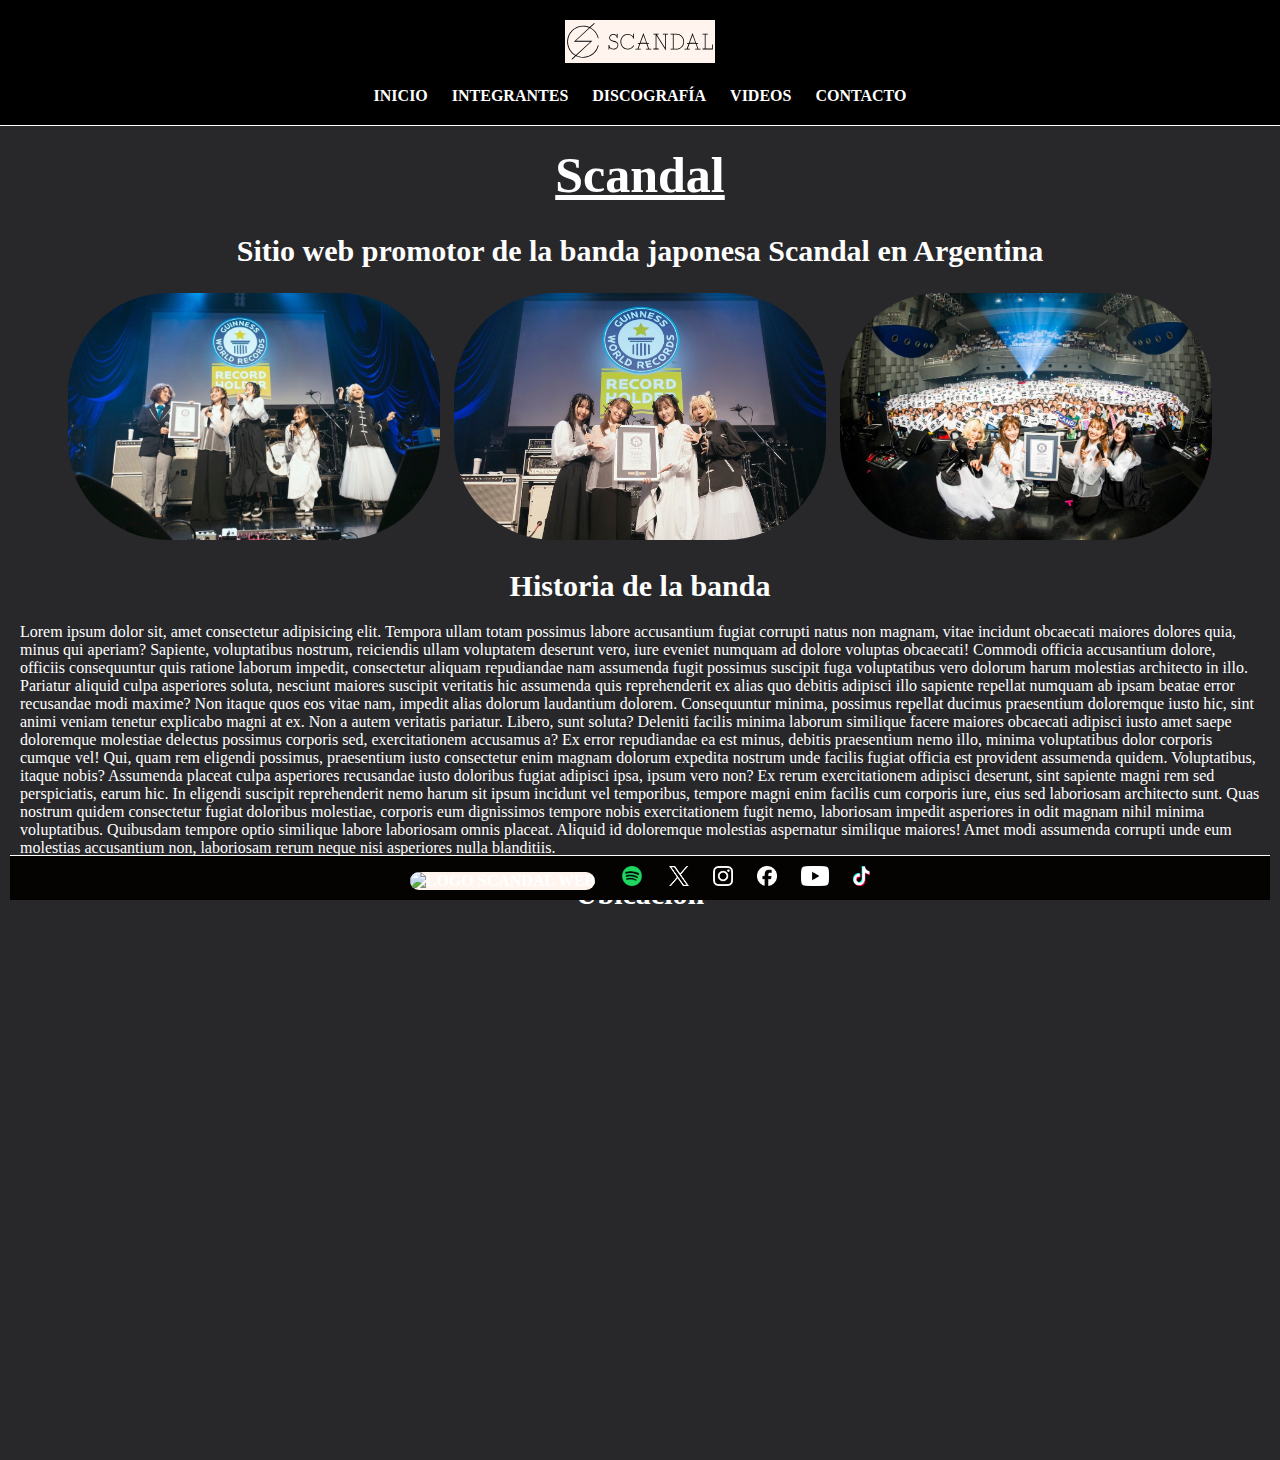
==== index.html @ d6aa84f2 "Preentrega 1" ====
<!DOCTYPE html>
<html lang="es">

<head>
    <meta charset="UTF-8">
    <meta name="viewport" content="width=device-width, initial-scale=1.0">
    <title>Scandal</title>
    <!-- CSS -->
    <link rel="stylesheet" href="css/style.css">
</head>

<body>
    <header>
        <a href="index.html"><img class="logo" src="img/logo_bl.svg" alt="Logo de Scandal"></a>

        <nav>
            <ul>
                <li><a href="index.html"> Inicio </a></li>
                <li><a href="html/integrantes.html"> Integrantes </a></li>
                <li><a href="html/discografia.html"> Discografía </a></li>
                <li><a href="html/videos.html"> Videos </a></li>
                <li><a href="html/contacto.html"> Contacto </a></li>
            </ul>
        </nav>
    </header>

    <main>
        <div>
            <h1>Scandal</h1>
            <h2>Sitio web promotor de la banda japonesa Scandal en Argentina</h2>
        </div>

        <div class="cajaFotos">
            <img class="fotoVivo" src="img/foto-1.jpg" alt="Foto Vivo 1">
            <img class="fotoVivo" src="img/foto-2.jpg" alt="Foto Vivo 2">
            <img class="fotoVivo" src="img/foto-3.jpg" alt="Foto Vivo 3">
        </div>

        <div>
            <h2>Historia de la banda</h2>

            <p>Lorem ipsum dolor sit, amet consectetur adipisicing elit. Tempora ullam totam possimus labore accusantium
                fugiat corrupti natus non magnam, vitae incidunt obcaecati maiores dolores quia, minus qui aperiam?
                Sapiente, voluptatibus nostrum, reiciendis ullam voluptatem deserunt vero, iure eveniet numquam ad
                dolore voluptas obcaecati! Commodi officia accusantium dolore, officiis consequuntur quis ratione
                laborum impedit, consectetur aliquam repudiandae nam assumenda fugit possimus suscipit fuga voluptatibus
                vero dolorum harum molestias architecto in illo. Pariatur aliquid culpa asperiores soluta, nesciunt
                maiores suscipit veritatis hic assumenda quis reprehenderit ex alias quo debitis adipisci illo sapiente
                repellat numquam ab ipsam beatae error recusandae modi maxime? Non itaque quos eos vitae nam, impedit
                alias dolorum laudantium dolorem. Consequuntur minima, possimus repellat ducimus praesentium doloremque
                iusto hic, sint animi veniam tenetur explicabo magni at ex. Non a autem veritatis pariatur. Libero, sunt
                soluta? Deleniti facilis minima laborum similique facere maiores obcaecati adipisci iusto amet saepe
                doloremque molestiae delectus possimus corporis sed, exercitationem accusamus a? Ex error repudiandae ea
                est minus, debitis praesentium nemo illo, minima voluptatibus dolor corporis cumque vel! Qui, quam rem
                eligendi possimus, praesentium iusto consectetur enim magnam dolorum expedita nostrum unde facilis
                fugiat officia est provident assumenda quidem. Voluptatibus, itaque nobis? Assumenda placeat culpa
                asperiores recusandae iusto doloribus fugiat adipisci ipsa, ipsum vero non? Ex rerum exercitationem
                adipisci deserunt, sint sapiente magni rem sed perspiciatis, earum hic. In eligendi suscipit
                reprehenderit nemo harum sit ipsum incidunt vel temporibus, tempore magni enim facilis cum corporis
                iure, eius sed laboriosam architecto sunt. Quas nostrum quidem consectetur fugiat doloribus molestiae,
                corporis eum dignissimos tempore nobis exercitationem fugit nemo, laboriosam impedit asperiores in odit
                magnam nihil minima voluptatibus. Quibusdam tempore optio similique labore laboriosam omnis placeat.
                Aliquid id doloremque molestias aspernatur similique maiores! Amet modi assumenda corrupti unde eum
                molestias accusantium non, laboriosam rerum neque nisi asperiores nulla blanditiis.
            </p>

        </div>

        <section>
            <h2>Ubicación</h2>

            <iframe
                src="https://www.google.com/maps/embed?pb=!1m18!1m12!1m3!1d3241.771601476987!2d139.7062994757867!3d35.657998472594684!2m3!1f0!2f0!3f0!3m2!1i1024!2i768!4f13.1!3m3!1m2!1s0x60188b5c2d400001%3A0xf17ae681f8b5d663!2sVictor%20Entertainment!5e0!3m2!1ses!2sar!4v1698014515446!5m2!1ses!2sar"
                width="600" height="450" style="border:0;" allowfullscreen="" loading="lazy"
                referrerpolicy="no-referrer-when-downgrade"></iframe>
        </section>

    </main>



    <footer>
        <ul>
            <li><a href="https://www.scandal-4.com/" target="_blank"><img class="logoWeb" src="img/favicon.ico"
                        alt="Logo Scandal Web"></a></li>
            <li><a href="https://open.spotify.com/intl-es/artist/7hTZwqQILVH4bAbN67CeEz" target="_blank"><img
                        src="img/spotify.png" alt="Logo Spotify"></a></li>
            <li><a href="https://x.com/scandal_band?" target="_blank"><img src="img/x.png" alt="Logo X"></a></li>
            <li><a href="https://www.instagram.com/scandal_band_official/" target="_blank"><img src="img/instagram.png"
                        alt="Logo Instagram"></a></li>
            <li><a href="https://www.facebook.com/scandalofficial/" target="_blank"><img src="img/facebook.png"
                        alt="Logo Facebook"></a></li>
            <li><a href="https://www.youtube.com/@scandal" target="_blank"><img src="img/youtube.png"
                        alt="Logo YouTube"></a></li>
            <li><a href="https://www.tiktok.com/@scandal_band_official" target="_blank"><img src="img/tiktok.png"
                        alt="Logo TikTok"></a></li>
        </ul>

    </footer>

</body>

</html>
---- css/style.css ----
* {
    margin: 0;
    padding: 0;
}

/* Body */

body {
    background-color: #28282B;
}

a {
    text-decoration: none;
    text-transform: uppercase;
    font-weight: bold;
    color: white;
}

/* Header */

header {
    border-bottom: 1px solid white;
    text-align: center;
    padding: 10px 20px;
    position: sticky;
    top: 0;
    background-color: black;
}

.logo {
    width: 150px;
    background-color: #fff5ee;
    margin: 10px;
}

nav ul li {
    list-style: none;
    display: inline-block;
    margin: 10px;
}

/* Main */

main {
    margin: 10px;
    padding: 10px;
}

h1 {
    text-align: center;
    text-decoration: underline;
    color: white;
    margin-bottom: 30px;
    font-size: 50px;
}

h2 {
    text-align: center;
    color: white;
    margin: 20px 0;
    font-size: 30px;
}

p {
    color: white;
}

section {
    text-align: center;
}

section div {
    display: inline-block;
    margin: 0 20px;
}

.titulo {
    background-color: darkslategray;
    border-radius: 30px;
    font-size: 30px;
    padding: 5px;
}

/* Footer */

footer {
    margin: 10px;
    padding: 10px;
    border-top: 1px solid white;
    text-align: center;
    position: sticky;
    bottom: 0;
    background-color: #050301;
}

footer ul li {
    list-style: none;
    display: inline-block;
    margin: 0 10px;
}

footer ul li a img {
    height: 20px;   
}

.logoWeb {
    background-color: #fff5ee;  
    border-radius: 10px; 
}

/* Index */

.fotoVivo {
    width: 30%;
    margin: 5px;
    border-radius: 100px;
}

.cajaFotos {
    text-align: center;
}

/* Integrantes */

.fotoIntegrantes {
    border-radius: 300px;
    width: 300px;
    margin: 10px;
}

.descripcion {
    background-color: #3B3C36;
    border-radius: 30px;
    padding: 10px;
}

/* Videos */

iframe {
    border-radius: 30px;
}

/* Formulario */

form {
    margin: 10px;
}

label {
    display: block;
    font-weight: bold;
    margin-bottom: 5px;
    color: white;
}

input[type=text],
select {
    display: block;
    width: 300px;
    padding: 10px;
    border: 3px solid gray;
    border-radius: 10px;
    font-size: 16px;
    margin-bottom: 10px;
}

textarea {
    display: block;
    width: 30%;
    padding: 10px;
    border: 3px solid gray;
    border-radius: 10px;
    font-size: 16px;
    margin-bottom: 10px;
}

input[type=submit],
input[type=reset] {
    background-color: #333;
    color: white;
    border: none;
    font-weight: bold;
    padding: 10px 20px;
    border-radius: 10px;
    font-size: 20px;
    cursor: pointer;
    margin: 3px;
}
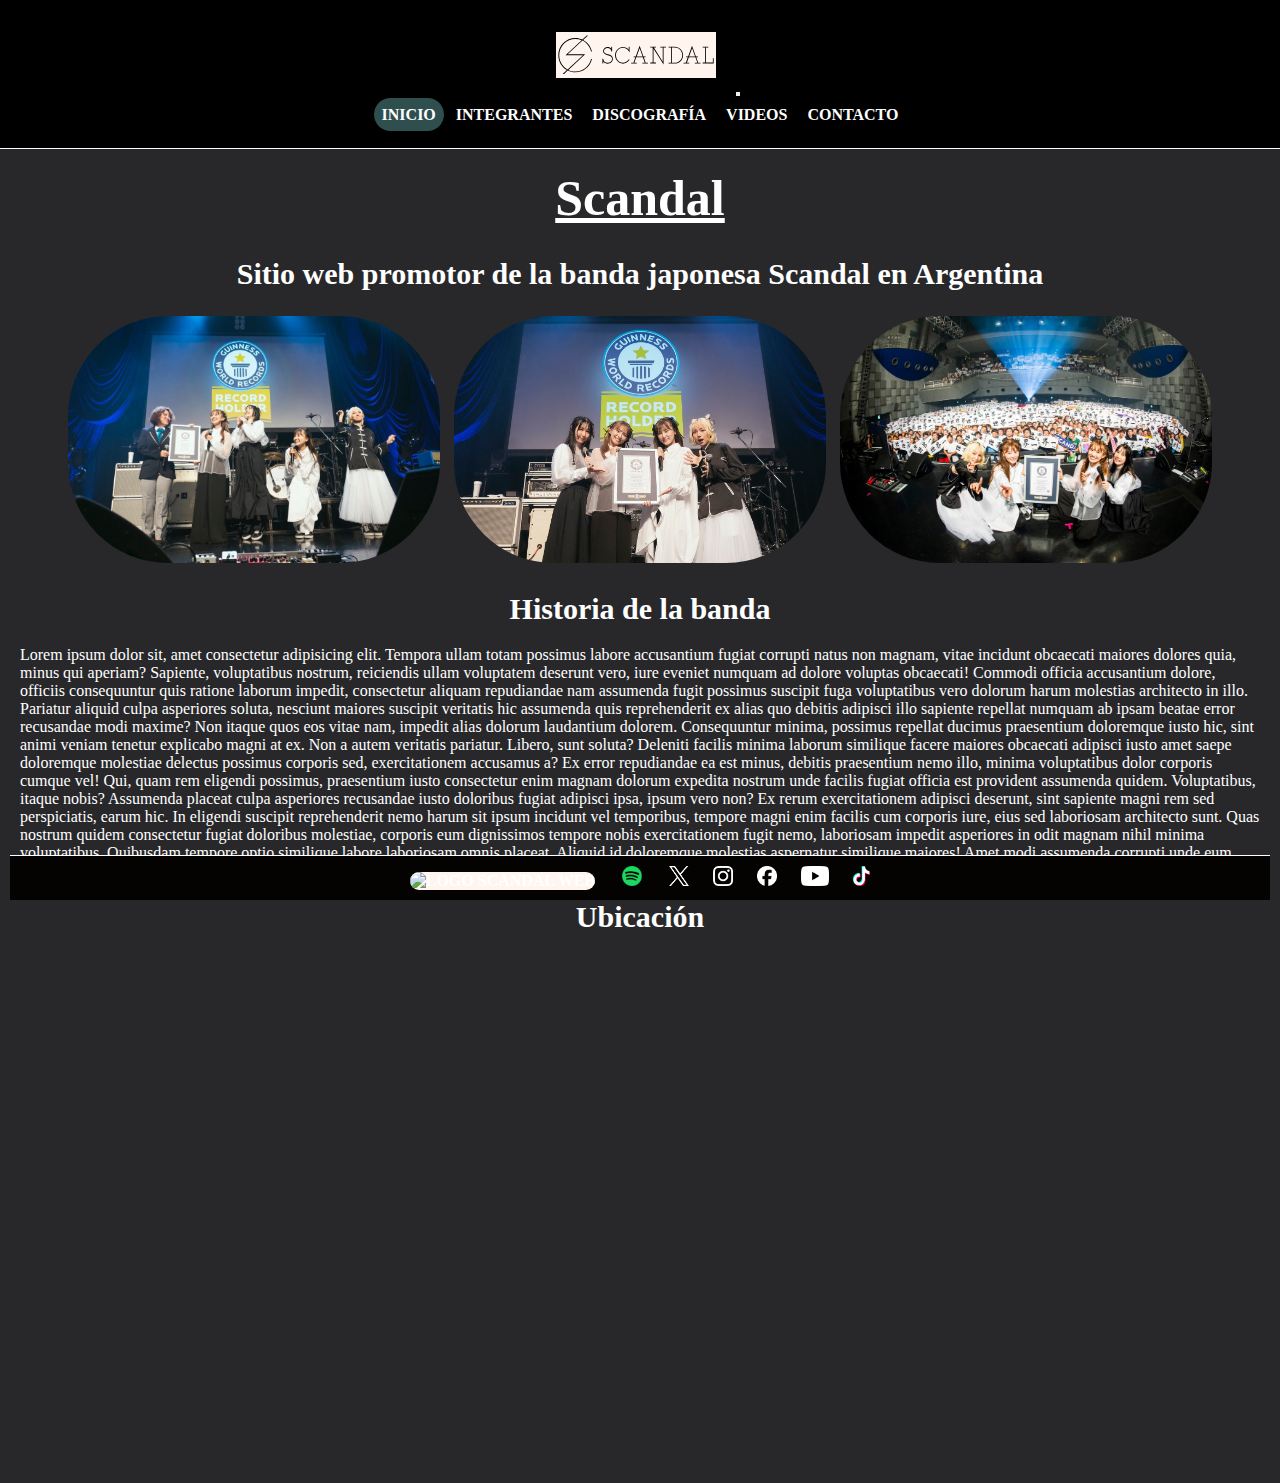
==== commit 4b6c27ff: "Agregado NavBar de Bootstrap" ====
--- a/index.html
+++ b/index.html
@@ -5,23 +5,34 @@
     <meta charset="UTF-8">
     <meta name="viewport" content="width=device-width, initial-scale=1.0">
     <title>Scandal</title>
+    <!-- Bootstrap CSS -->
+    <link href="https://cdn.jsdelivr.net/npm/bootstrap@5.3.2/dist/css/bootstrap.min.css" rel="stylesheet"
+        integrity="sha384-T3c6CoIi6uLrA9TneNEoa7RxnatzjcDSCmG1MXxSR1GAsXEV/Dwwykc2MPK8M2HN" crossorigin="anonymous">
     <!-- CSS -->
     <link rel="stylesheet" href="css/style.css">
 </head>
 
 <body>
-    <header>
-        <a href="index.html"><img class="logo" src="img/logo_bl.svg" alt="Logo de Scandal"></a>
 
-        <nav>
-            <ul>
-                <li><a href="index.html"> Inicio </a></li>
-                <li><a href="html/integrantes.html"> Integrantes </a></li>
-                <li><a href="html/discografia.html"> Discografía </a></li>
-                <li><a href="html/videos.html"> Videos </a></li>
-                <li><a href="html/contacto.html"> Contacto </a></li>
-            </ul>
-        </nav>
+    <!-- NavBar Bootstrap -->
+    <header class="navbar navbar-expand-md">
+        <div class="container-fluid">
+            <a class="navbar-brand" href="index.html"><img class="logo" src="img/logo_bl.svg" alt="Logo de Scandal"></a>
+            <button class="navbar-toggler navbar-dark" type="button" data-bs-toggle="collapse"
+                data-bs-target="#navbarNavAltMarkup" aria-controls="navbarNavAltMarkup" aria-expanded="false"
+                aria-label="Toggle navigation">
+                <span class="navbar-toggler-icon"></span>
+            </button>
+            <nav class="collapse navbar-collapse justify-content-end" id="navbarNavAltMarkup">
+                <ul class="navbar-nav text-end">
+                    <li class="nav-item"><a class="" aria-current="page" href="index.html"> Inicio </a></li>
+                    <li class="nav-item"><a class="" href="html/integrantes.html"> Integrantes </a></li>
+                    <li class="nav-item"><a class="" href="html/discografia.html"> Discografía </a></li>
+                    <li class="nav-item"><a class="" href="html/videos.html"> Videos </a></li>
+                    <li class="nav-item"><a class="" href="html/contacto.html"> Contacto </a></li>
+                </ul>
+            </nav>
+        </div>
     </header>
 
     <main>
@@ -98,6 +109,10 @@
 
     </footer>
 
+    <!-- Bootstrap JS -->
+    <script src="https://cdn.jsdelivr.net/npm/bootstrap@5.3.2/dist/js/bootstrap.bundle.min.js"
+        integrity="sha384-C6RzsynM9kWDrMNeT87bh95OGNyZPhcTNXj1NW7RuBCsyN/o0jlpcV8Qyq46cDfL"
+        crossorigin="anonymous"></script>
 </body>
 
 </html>--- a/css/style.css
+++ b/css/style.css
@@ -21,23 +21,41 @@
 header {
     border-bottom: 1px solid white;
     text-align: center;
-    padding: 10px 20px;
+    padding: 1rem 2rem;
     position: sticky;
     top: 0;
     background-color: black;
 }
 
 .logo {
-    width: 150px;
+    width: 10rem;
     background-color: #fff5ee;
-    margin: 10px;
+    margin: 1rem;
 }
 
 nav ul li {
     list-style: none;
     display: inline-block;
-    margin: 10px;
-}
+    margin: 0.5rem 0rem;
+}
+
+nav ul li a {
+    padding: 0.5rem 0.5rem;
+}
+
+[aria-current]:not([aria-current="false"]) {
+    background-color: darkslategrey;
+    border-radius: 5rem;
+    &:hover {
+        background-color: rgb(31, 51, 51);
+    }
+}
+
+nav ul li a:hover {
+    background-color: hsla(195, 83%, 58%, 0.2);
+    border-radius: 5rem;
+}
+
 
 /* Main */
 
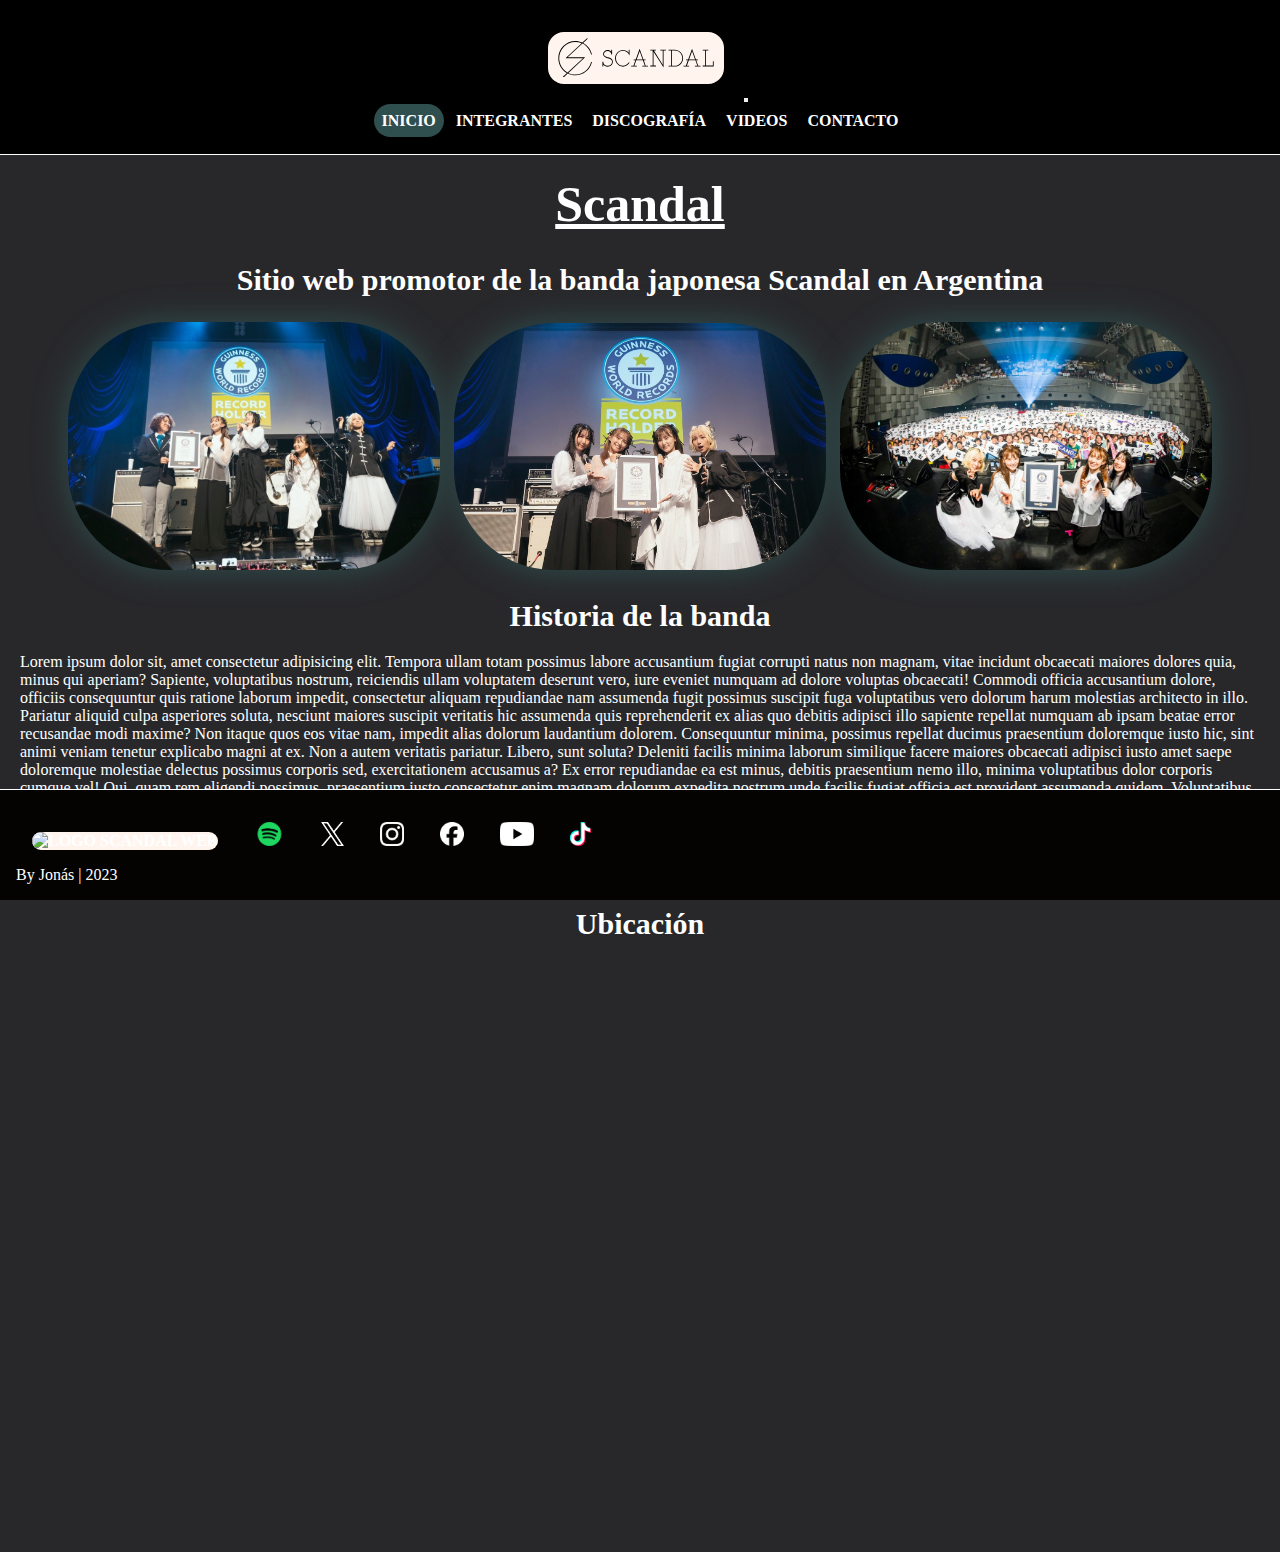
==== commit 267e7a99: "Mapa responsive" ====
--- a/index.html
+++ b/index.html
@@ -5,6 +5,8 @@
     <meta charset="UTF-8">
     <meta name="viewport" content="width=device-width, initial-scale=1.0">
     <title>Scandal</title>
+    <!-- FavIcon -->
+    <link rel="icon" href="img/favicon.ico">
     <!-- Bootstrap CSS -->
     <link href="https://cdn.jsdelivr.net/npm/bootstrap@5.3.2/dist/css/bootstrap.min.css" rel="stylesheet"
         integrity="sha384-T3c6CoIi6uLrA9TneNEoa7RxnatzjcDSCmG1MXxSR1GAsXEV/Dwwykc2MPK8M2HN" crossorigin="anonymous">
@@ -15,7 +17,7 @@
 <body>
 
     <!-- NavBar Bootstrap -->
-    <header class="navbar navbar-expand-md">
+    <header class="navbar navbar-expand-md position-sticky top-0">
         <div class="container-fluid">
             <a class="navbar-brand" href="index.html"><img class="logo" src="img/logo_bl.svg" alt="Logo de Scandal"></a>
             <button class="navbar-toggler navbar-dark" type="button" data-bs-toggle="collapse"
@@ -80,7 +82,7 @@
         <section>
             <h2>Ubicación</h2>
 
-            <iframe
+            <iframe class="mapa"
                 src="https://www.google.com/maps/embed?pb=!1m18!1m12!1m3!1d3241.771601476987!2d139.7062994757867!3d35.657998472594684!2m3!1f0!2f0!3f0!3m2!1i1024!2i768!4f13.1!3m3!1m2!1s0x60188b5c2d400001%3A0xf17ae681f8b5d663!2sVictor%20Entertainment!5e0!3m2!1ses!2sar!4v1698014515446!5m2!1ses!2sar"
                 width="600" height="450" style="border:0;" allowfullscreen="" loading="lazy"
                 referrerpolicy="no-referrer-when-downgrade"></iframe>
@@ -88,9 +90,8 @@
 
     </main>
 
-
-
-    <footer>
+    <!-- Footer -->
+    <footer class="d-flex justify-content-between">
         <ul>
             <li><a href="https://www.scandal-4.com/" target="_blank"><img class="logoWeb" src="img/favicon.ico"
                         alt="Logo Scandal Web"></a></li>
@@ -107,6 +108,8 @@
                         alt="Logo TikTok"></a></li>
         </ul>
 
+        <p>By Jonás | 2023</p>
+
     </footer>
 
     <!-- Bootstrap JS -->
--- a/css/style.css
+++ b/css/style.css
@@ -22,8 +22,6 @@
     border-bottom: 1px solid white;
     text-align: center;
     padding: 1rem 2rem;
-    position: sticky;
-    top: 0;
     background-color: black;
 }
 
@@ -31,6 +29,8 @@
     width: 10rem;
     background-color: #fff5ee;
     margin: 1rem;
+    padding: 0.2rem 0.5rem;
+    border-radius: 1rem;
 }
 
 nav ul li {
@@ -56,7 +56,6 @@
     border-radius: 5rem;
 }
 
-
 /* Main */
 
 main {
@@ -81,15 +80,11 @@
 
 p {
     color: white;
+    margin-top: 1rem;
 }
 
 section {
     text-align: center;
-}
-
-section div {
-    display: inline-block;
-    margin: 0 20px;
 }
 
 .titulo {
@@ -102,28 +97,37 @@
 /* Footer */
 
 footer {
-    margin: 10px;
-    padding: 10px;
+    margin-top: 1rem;
+    padding: 1rem;
     border-top: 1px solid white;
-    text-align: center;
     position: sticky;
     bottom: 0;
     background-color: #050301;
 }
 
+@media (max-width: 640px) {
+    footer {
+        position: static;
+    }
+}
+
+footer ul {
+    margin-top: 1rem;
+}
+
 footer ul li {
     list-style: none;
     display: inline-block;
-    margin: 0 10px;
+    margin: 0 1rem;
 }
 
 footer ul li a img {
-    height: 20px;   
+    height: 1.5rem;   
 }
 
 .logoWeb {
     background-color: #fff5ee;  
-    border-radius: 10px; 
+    border-radius: 1rem; 
 }
 
 /* Index */
@@ -132,6 +136,7 @@
     width: 30%;
     margin: 5px;
     border-radius: 100px;
+    filter: drop-shadow(0 0 1rem darkslategrey);
 }
 
 .cajaFotos {
@@ -142,20 +147,21 @@
 
 .fotoIntegrantes {
     border-radius: 300px;
-    width: 300px;
-    margin: 10px;
+    width: 100%;
+    filter: drop-shadow(5px 5px 0.1rem rgb(49, 0, 10));
 }
 
 .descripcion {
     background-color: #3B3C36;
     border-radius: 30px;
-    padding: 10px;
+    padding: 1rem;
 }
 
 /* Videos */
 
 iframe {
     border-radius: 30px;
+    width: 100%;
 }
 
 /* Formulario */
@@ -184,12 +190,18 @@
 
 textarea {
     display: block;
-    width: 30%;
+    width: 660px;
     padding: 10px;
     border: 3px solid gray;
     border-radius: 10px;
     font-size: 16px;
     margin-bottom: 10px;
+}
+
+@media (max-width: 720px) {
+    textarea {
+        width: 100%;
+    }
 }
 
 input[type=submit],
@@ -203,4 +215,12 @@
     font-size: 20px;
     cursor: pointer;
     margin: 3px;
+}
+
+/* Ajuste Ancho Mapa */
+
+@media (min-width: 660px) {
+    .mapa {
+        width: 600px;
+    }
 }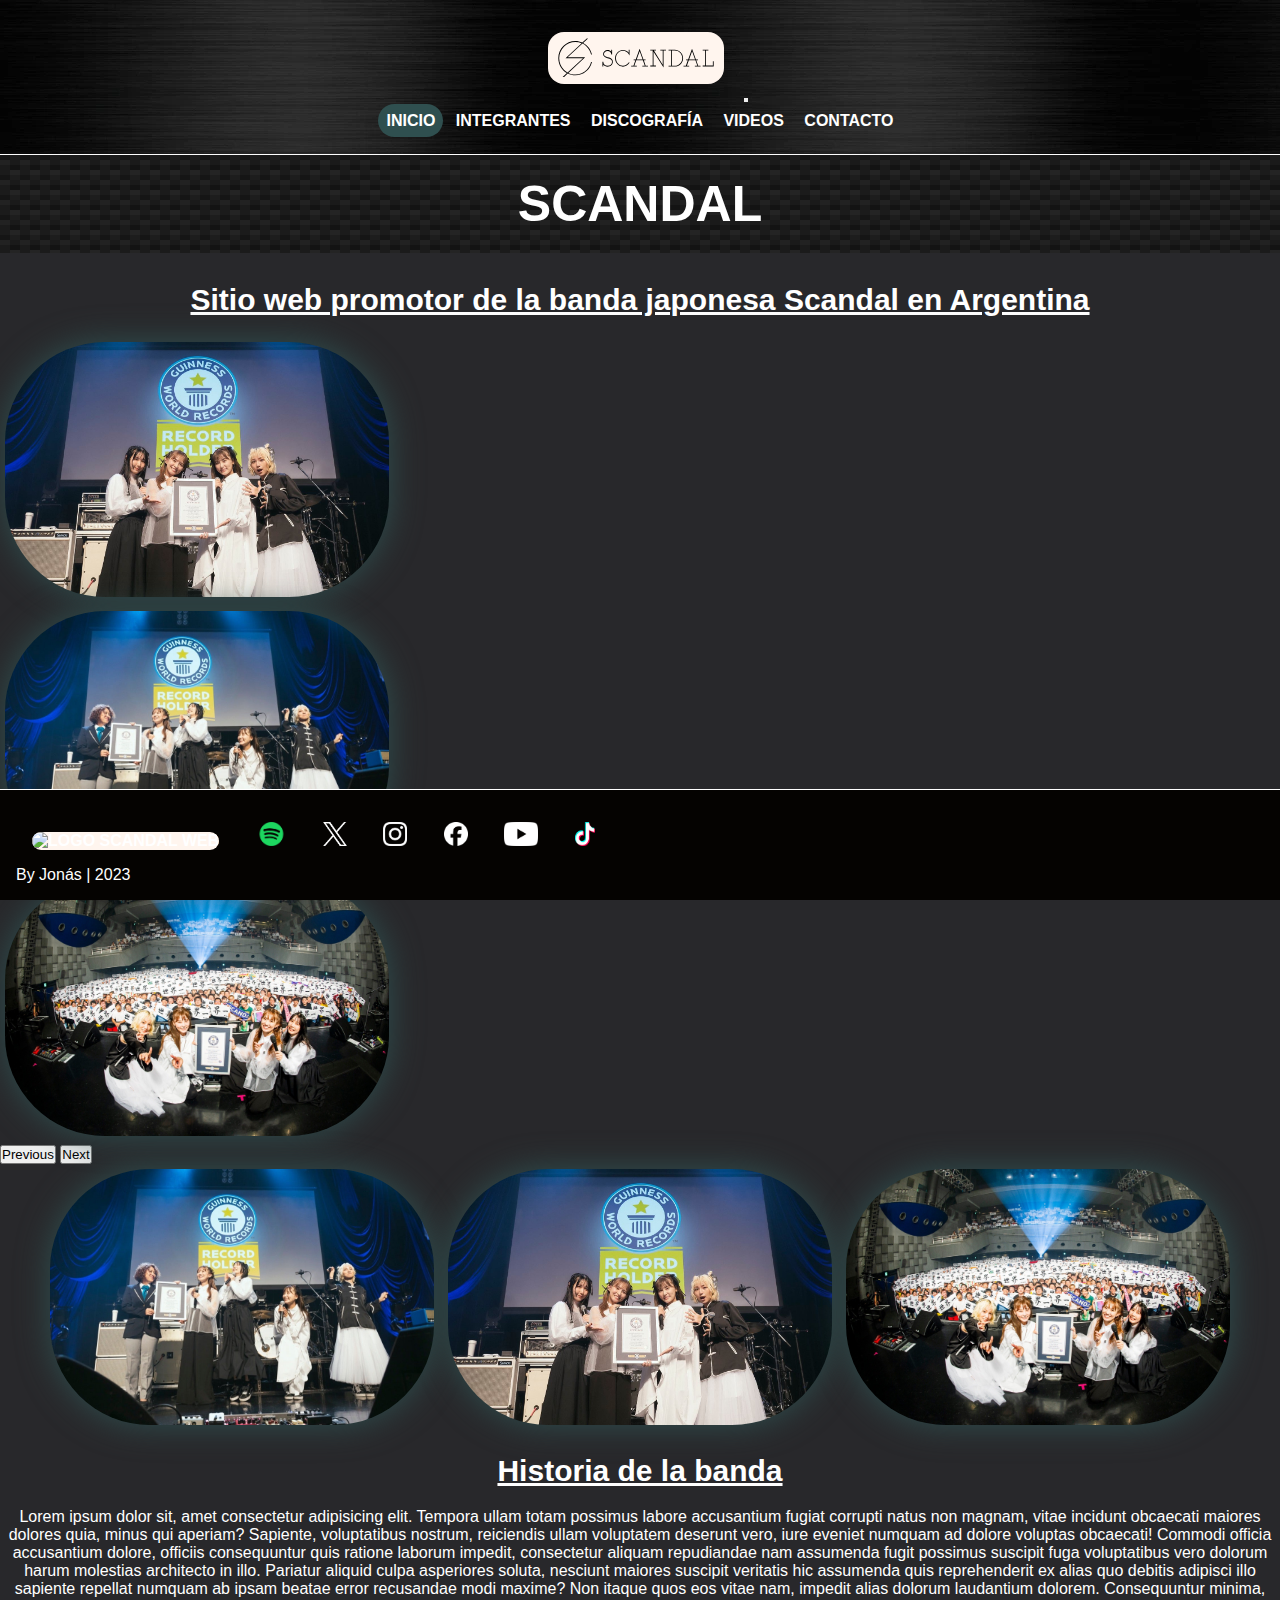
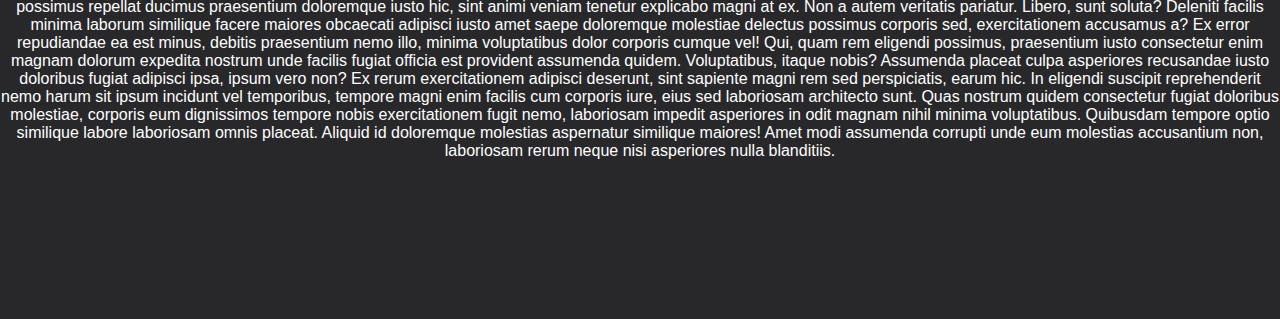
==== commit 0809807c: "Reubicación del mapa, cambio fondos, mejora títulos" ====
--- a/index.html
+++ b/index.html
@@ -43,13 +43,39 @@
             <h2>Sitio web promotor de la banda japonesa Scandal en Argentina</h2>
         </div>
 
-        <div class="cajaFotos">
+        <!-- Carousel que se visualiza hasta 991px -->
+        <div id="carouselExampleAutoplaying" class="carousel slide d-md-block d-lg-none mx-4" data-bs-ride="carousel">
+            <div class="carousel-inner">
+                <div class="carousel-item active">
+                    <img src="img/foto-2.jpg" class="d-block w-100 fotoVivo" alt="Foto Vivo 2">
+                </div>
+                <div class="carousel-item">
+                    <img src="img/foto-1.jpg" class="d-block w-100 fotoVivo" alt="Foto Vivo 1">
+                </div>
+                <div class="carousel-item">
+                    <img src="img/foto-3.jpg" class="d-block w-100 fotoVivo" alt="Foto Vivo 3">
+                </div>
+            </div>
+            <button class="carousel-control-prev" type="button" data-bs-target="#carouselExampleAutoplaying"
+                data-bs-slide="prev">
+                <span class="carousel-control-prev-icon" aria-hidden="true"></span>
+                <span class="visually-hidden">Previous</span>
+            </button>
+            <button class="carousel-control-next" type="button" data-bs-target="#carouselExampleAutoplaying"
+                data-bs-slide="next">
+                <span class="carousel-control-next-icon" aria-hidden="true"></span>
+                <span class="visually-hidden">Next</span>
+            </button>
+        </div>
+
+        <!-- 3 imágenes visualizadas a partir de 992px -->
+        <div class="cajaFotos d-none d-md-none d-lg-block mx-4">
             <img class="fotoVivo" src="img/foto-1.jpg" alt="Foto Vivo 1">
             <img class="fotoVivo" src="img/foto-2.jpg" alt="Foto Vivo 2">
             <img class="fotoVivo" src="img/foto-3.jpg" alt="Foto Vivo 3">
         </div>
 
-        <div>
+        <section class="mx-4">
             <h2>Historia de la banda</h2>
 
             <p>Lorem ipsum dolor sit, amet consectetur adipisicing elit. Tempora ullam totam possimus labore accusantium
@@ -77,15 +103,6 @@
                 molestias accusantium non, laboriosam rerum neque nisi asperiores nulla blanditiis.
             </p>
 
-        </div>
-
-        <section>
-            <h2>Ubicación</h2>
-
-            <iframe class="mapa"
-                src="https://www.google.com/maps/embed?pb=!1m18!1m12!1m3!1d3241.771601476987!2d139.7062994757867!3d35.657998472594684!2m3!1f0!2f0!3f0!3m2!1i1024!2i768!4f13.1!3m3!1m2!1s0x60188b5c2d400001%3A0xf17ae681f8b5d663!2sVictor%20Entertainment!5e0!3m2!1ses!2sar!4v1698014515446!5m2!1ses!2sar"
-                width="600" height="450" style="border:0;" allowfullscreen="" loading="lazy"
-                referrerpolicy="no-referrer-when-downgrade"></iframe>
         </section>
 
     </main>
--- a/css/style.css
+++ b/css/style.css
@@ -1,12 +1,19 @@
+/* Reseteo de padding y margin */
+
 * {
     margin: 0;
     padding: 0;
 }
 
+/* Importo fuente */
+
+@import url('https://fonts.googleapis.com/css2?family=Roboto:wght@100&display=swap');
+
 /* Body */
 
 body {
     background-color: #28282B;
+    font-family: 'Roboto', sans-serif;
 }
 
 a {
@@ -22,7 +29,8 @@
     border-bottom: 1px solid white;
     text-align: center;
     padding: 1rem 2rem;
-    background-color: black;
+    z-index: 10;
+    background-image: url("../img/fondo.webp");
 }
 
 .logo {
@@ -43,8 +51,9 @@
     padding: 0.5rem 0.5rem;
 }
 
+/* COnfiguración para la página activa */
 [aria-current]:not([aria-current="false"]) {
-    background-color: darkslategrey;
+    background-color: darkslategray;
     border-radius: 5rem;
     &:hover {
         background-color: rgb(31, 51, 51);
@@ -59,16 +68,28 @@
 /* Main */
 
 main {
-    margin: 10px;
-    padding: 10px;
+    margin-bottom: 3rem;
 }
 
 h1 {
     text-align: center;
-    text-decoration: underline;
+
+    /* Fondo especial para títulos */
+    background:
+    linear-gradient(27deg, #151515 5px, transparent 5px) 0 5px,
+    linear-gradient(207deg, #151515 5px, transparent 5px) 10px 0px,
+    linear-gradient(27deg, #222 5px, transparent 5px) 0px 10px,
+    linear-gradient(207deg, #222 5px, transparent 5px) 10px 5px,
+    linear-gradient(90deg, #1b1b1b 10px, transparent 10px),
+    linear-gradient(#1d1d1d 25%, #1a1a1a 25%, #1a1a1a 50%, transparent 50%, transparent 75%, #242424 75%, #242424);
+    background-color: #131313;
+    background-size: 20px 20px;
+
     color: white;
     margin-bottom: 30px;
     font-size: 50px;
+    text-transform: uppercase;
+    padding: 20px;
 }
 
 h2 {
@@ -76,6 +97,7 @@
     color: white;
     margin: 20px 0;
     font-size: 30px;
+    text-decoration: underline;
 }
 
 p {
@@ -105,6 +127,7 @@
     background-color: #050301;
 }
 
+/* Que el footer deje de ser sticker para que no se junten los íconos */
 @media (max-width: 640px) {
     footer {
         position: static;
@@ -136,7 +159,7 @@
     width: 30%;
     margin: 5px;
     border-radius: 100px;
-    filter: drop-shadow(0 0 1rem darkslategrey);
+    filter: drop-shadow(0 0 1rem darkslategray);
 }
 
 .cajaFotos {
@@ -148,7 +171,7 @@
 .fotoIntegrantes {
     border-radius: 300px;
     width: 100%;
-    filter: drop-shadow(5px 5px 0.1rem rgb(49, 0, 10));
+    filter: drop-shadow(2px 2px 0.1rem rgb(49, 0, 10));
 }
 
 .descripcion {
@@ -182,23 +205,33 @@
     display: block;
     width: 300px;
     padding: 10px;
-    border: 3px solid gray;
+    border: 3px solid darkslategray;
     border-radius: 10px;
     font-size: 16px;
     margin-bottom: 10px;
+}
+
+/* Contorno y relleno del formulario cuando se lo selecciona */
+input[type=text]:focus, 
+select:focus,
+textarea:focus { 
+    outline: 2px solid hsla(195, 83%, 58%, 0.2);
+    background-color: rgba(40, 60, 70);
+    color: white;
 }
 
 textarea {
     display: block;
     width: 660px;
     padding: 10px;
-    border: 3px solid gray;
+    border: 3px solid darkslategray;
     border-radius: 10px;
     font-size: 16px;
     margin-bottom: 10px;
 }
 
-@media (max-width: 720px) {
+/* El cuadro de mensaje deja de tener tamaño fijo para convivir con el mapa */
+@media (max-width: 1440px) {
     textarea {
         width: 100%;
     }
@@ -208,7 +241,7 @@
 input[type=reset] {
     background-color: #333;
     color: white;
-    border: none;
+    border: 3px solid #28282B;
     font-weight: bold;
     padding: 10px 20px;
     border-radius: 10px;
@@ -217,10 +250,15 @@
     margin: 3px;
 }
 
-/* Ajuste Ancho Mapa */
-
-@media (min-width: 660px) {
-    .mapa {
-        width: 600px;
-    }
+/* Borde y relleno de los botones cuando se los selecciona */
+input[type=submit]:active,
+input[type=reset]:active {
+    background-color: #222;
+    border: 3px solid darkslategray;
+}
+
+/* Mapa */
+
+.mapa {
+    outline: 3px solid darkslategray;
 }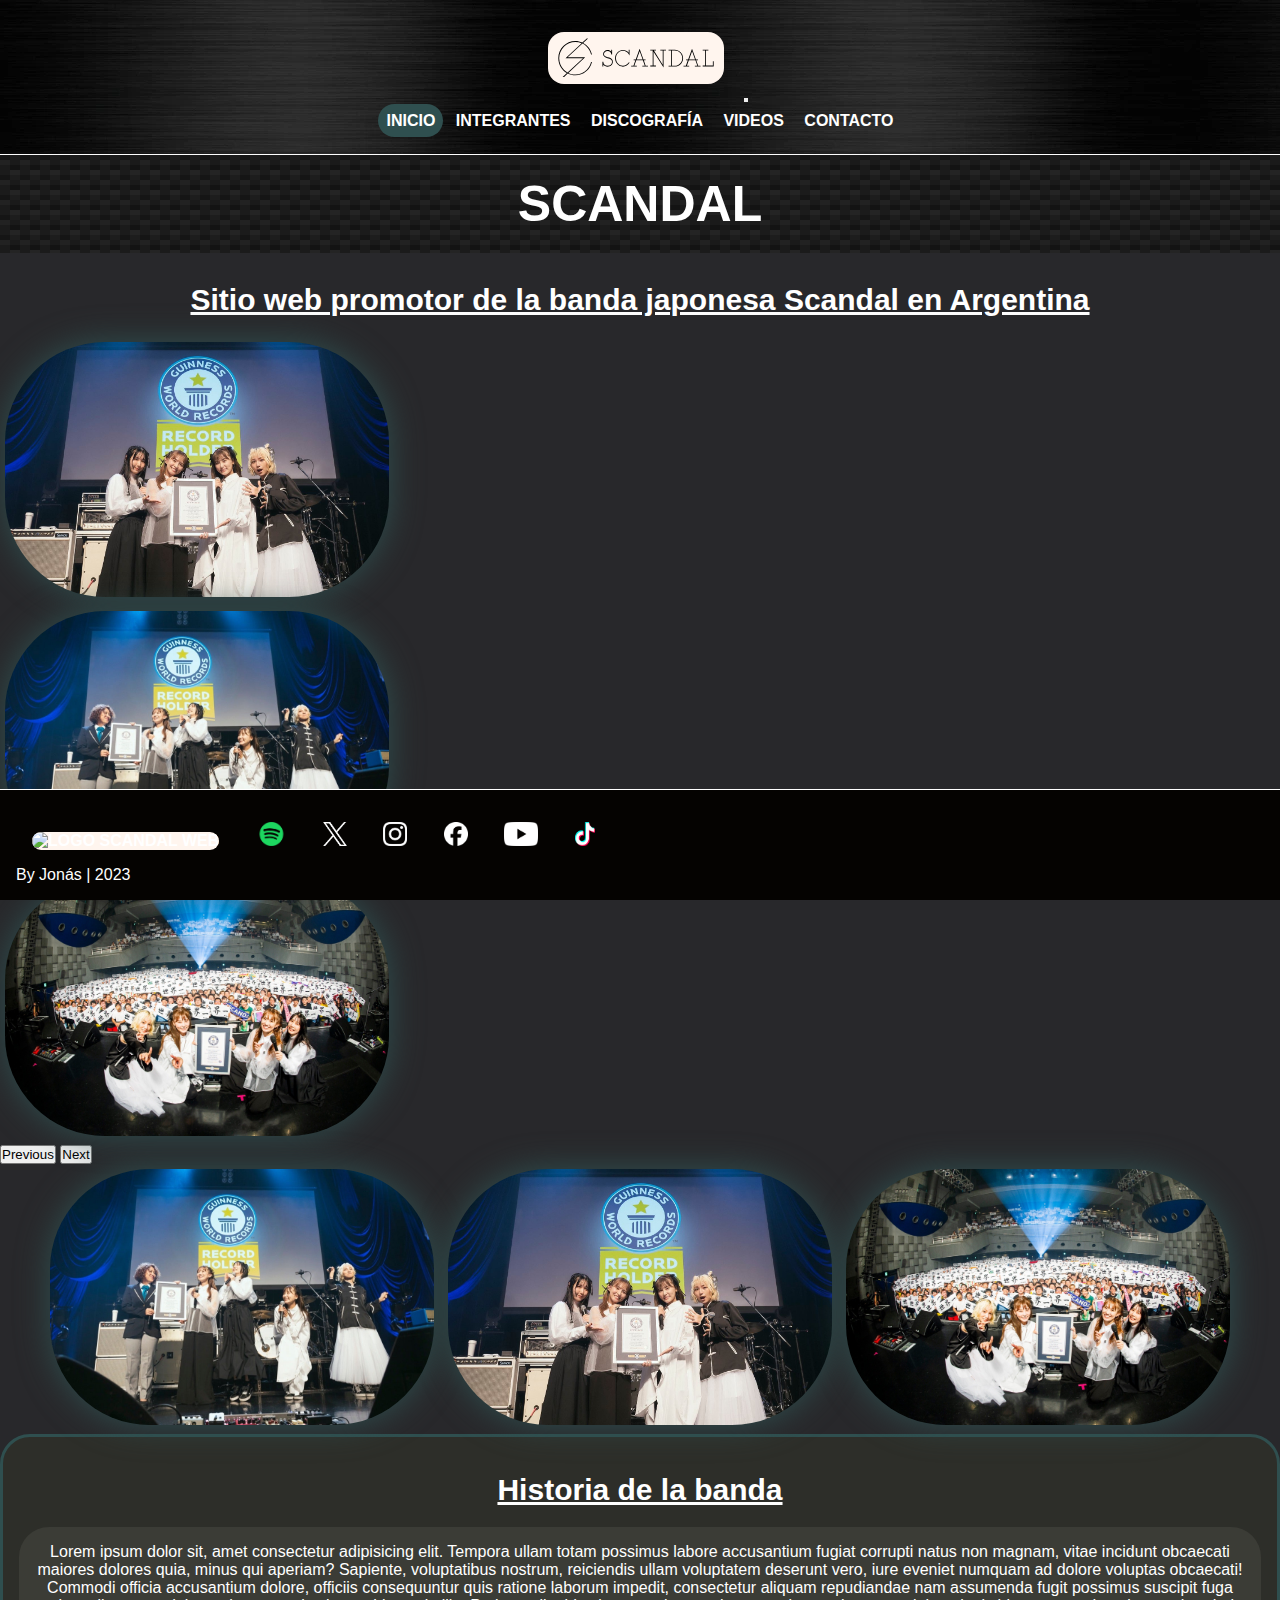
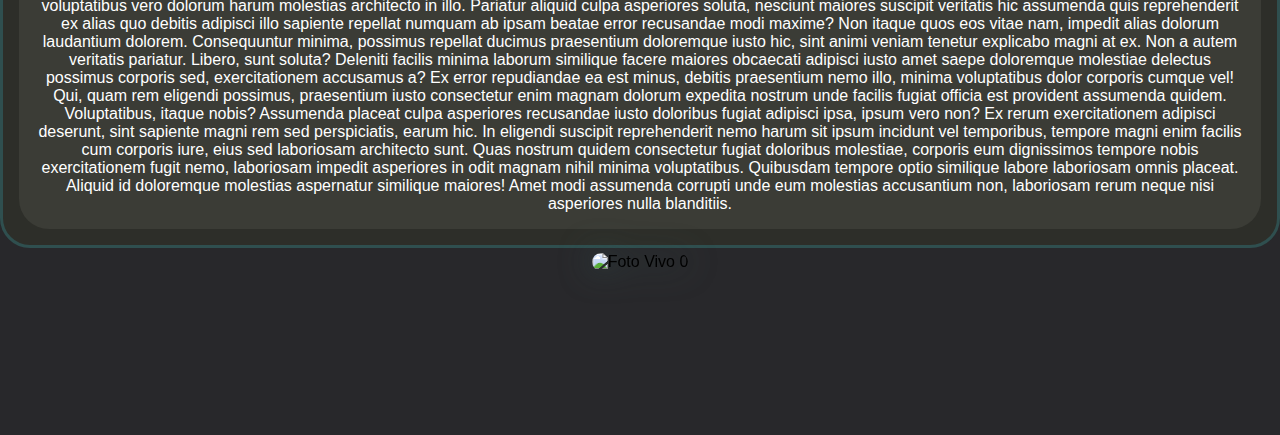
==== commit 09adde00: "Mayor margen en eje y en imagen" ====
--- a/index.html
+++ b/index.html
@@ -75,33 +75,50 @@
             <img class="fotoVivo" src="img/foto-3.jpg" alt="Foto Vivo 3">
         </div>
 
-        <section class="mx-4">
-            <h2>Historia de la banda</h2>
+        <section class="mx-4 mt-4 row">
+            <article class="col-12 col-sm-12 col-md-12 col-lg-12 col-xl-6">
+                <h2>Historia de la banda</h2>
 
-            <p>Lorem ipsum dolor sit, amet consectetur adipisicing elit. Tempora ullam totam possimus labore accusantium
-                fugiat corrupti natus non magnam, vitae incidunt obcaecati maiores dolores quia, minus qui aperiam?
-                Sapiente, voluptatibus nostrum, reiciendis ullam voluptatem deserunt vero, iure eveniet numquam ad
-                dolore voluptas obcaecati! Commodi officia accusantium dolore, officiis consequuntur quis ratione
-                laborum impedit, consectetur aliquam repudiandae nam assumenda fugit possimus suscipit fuga voluptatibus
-                vero dolorum harum molestias architecto in illo. Pariatur aliquid culpa asperiores soluta, nesciunt
-                maiores suscipit veritatis hic assumenda quis reprehenderit ex alias quo debitis adipisci illo sapiente
-                repellat numquam ab ipsam beatae error recusandae modi maxime? Non itaque quos eos vitae nam, impedit
-                alias dolorum laudantium dolorem. Consequuntur minima, possimus repellat ducimus praesentium doloremque
-                iusto hic, sint animi veniam tenetur explicabo magni at ex. Non a autem veritatis pariatur. Libero, sunt
-                soluta? Deleniti facilis minima laborum similique facere maiores obcaecati adipisci iusto amet saepe
-                doloremque molestiae delectus possimus corporis sed, exercitationem accusamus a? Ex error repudiandae ea
-                est minus, debitis praesentium nemo illo, minima voluptatibus dolor corporis cumque vel! Qui, quam rem
-                eligendi possimus, praesentium iusto consectetur enim magnam dolorum expedita nostrum unde facilis
-                fugiat officia est provident assumenda quidem. Voluptatibus, itaque nobis? Assumenda placeat culpa
-                asperiores recusandae iusto doloribus fugiat adipisci ipsa, ipsum vero non? Ex rerum exercitationem
-                adipisci deserunt, sint sapiente magni rem sed perspiciatis, earum hic. In eligendi suscipit
-                reprehenderit nemo harum sit ipsum incidunt vel temporibus, tempore magni enim facilis cum corporis
-                iure, eius sed laboriosam architecto sunt. Quas nostrum quidem consectetur fugiat doloribus molestiae,
-                corporis eum dignissimos tempore nobis exercitationem fugit nemo, laboriosam impedit asperiores in odit
-                magnam nihil minima voluptatibus. Quibusdam tempore optio similique labore laboriosam omnis placeat.
-                Aliquid id doloremque molestias aspernatur similique maiores! Amet modi assumenda corrupti unde eum
-                molestias accusantium non, laboriosam rerum neque nisi asperiores nulla blanditiis.
-            </p>
+                <p>Lorem ipsum dolor sit, amet consectetur adipisicing elit. Tempora ullam totam
+                    possimus labore
+                    accusantium
+                    fugiat corrupti natus non magnam, vitae incidunt obcaecati maiores dolores quia, minus qui aperiam?
+                    Sapiente, voluptatibus nostrum, reiciendis ullam voluptatem deserunt vero, iure eveniet numquam ad
+                    dolore voluptas obcaecati! Commodi officia accusantium dolore, officiis consequuntur quis ratione
+                    laborum impedit, consectetur aliquam repudiandae nam assumenda fugit possimus suscipit fuga
+                    voluptatibus
+                    vero dolorum harum molestias architecto in illo. Pariatur aliquid culpa asperiores soluta, nesciunt
+                    maiores suscipit veritatis hic assumenda quis reprehenderit ex alias quo debitis adipisci illo
+                    sapiente
+                    repellat numquam ab ipsam beatae error recusandae modi maxime? Non itaque quos eos vitae nam,
+                    impedit
+                    alias dolorum laudantium dolorem. Consequuntur minima, possimus repellat ducimus praesentium
+                    doloremque
+                    iusto hic, sint animi veniam tenetur explicabo magni at ex. Non a autem veritatis pariatur. Libero,
+                    sunt
+                    soluta? Deleniti facilis minima laborum similique facere maiores obcaecati adipisci iusto amet saepe
+                    doloremque molestiae delectus possimus corporis sed, exercitationem accusamus a? Ex error
+                    repudiandae ea
+                    est minus, debitis praesentium nemo illo, minima voluptatibus dolor corporis cumque vel! Qui, quam
+                    rem
+                    eligendi possimus, praesentium iusto consectetur enim magnam dolorum expedita nostrum unde facilis
+                    fugiat officia est provident assumenda quidem. Voluptatibus, itaque nobis? Assumenda placeat culpa
+                    asperiores recusandae iusto doloribus fugiat adipisci ipsa, ipsum vero non? Ex rerum exercitationem
+                    adipisci deserunt, sint sapiente magni rem sed perspiciatis, earum hic. In eligendi suscipit
+                    reprehenderit nemo harum sit ipsum incidunt vel temporibus, tempore magni enim facilis cum corporis
+                    iure, eius sed laboriosam architecto sunt. Quas nostrum quidem consectetur fugiat doloribus
+                    molestiae,
+                    corporis eum dignissimos tempore nobis exercitationem fugit nemo, laboriosam impedit asperiores in
+                    odit
+                    magnam nihil minima voluptatibus. Quibusdam tempore optio similique labore laboriosam omnis placeat.
+                    Aliquid id doloremque molestias aspernatur similique maiores! Amet modi assumenda corrupti unde eum
+                    molestias accusantium non, laboriosam rerum neque nisi asperiores nulla blanditiis.
+                </p>
+            </article>
+
+            <aside class="col-12 col-sm-12 col-md-12 col-lg-12 col-xl-6 row align-items-center my-3">
+                <img class="fotoSola col" src="img/foto-0.jpg" alt="Foto Vivo 0">
+            </aside>
 
         </section>
 
--- a/css/style.css
+++ b/css/style.css
@@ -51,13 +51,15 @@
     padding: 0.5rem 0.5rem;
 }
 
-/* COnfiguración para la página activa */
-[aria-current]:not([aria-current="false"]) {
+/* Configuración para la página activa */
+[aria-current="page"] {
     background-color: darkslategray;
     border-radius: 5rem;
-    &:hover {
-        background-color: rgb(31, 51, 51);
-    }
+}
+
+/* Hover de la página activa */
+[aria-current="page"]:hover {
+    background-color: rgb(31, 51, 51);
 }
 
 nav ul li a:hover {
@@ -162,8 +164,28 @@
     filter: drop-shadow(0 0 1rem darkslategray);
 }
 
+.fotoSola {
+    width: 100%;
+    margin: 5px;
+    border-radius: 300px;
+    filter: drop-shadow(0 0 1rem darkslategray);
+}
+
 .cajaFotos {
     text-align: center;
+}
+
+article {
+    background-color: #2d2e29;
+    border-radius: 30px;
+    padding: 1rem;
+    border: darkslategray 3px solid;
+}
+
+article p {
+    background-color: #3B3C36;
+    border-radius: 30px;
+    padding: 1rem;
 }
 
 /* Integrantes */
@@ -185,6 +207,7 @@
 iframe {
     border-radius: 30px;
     width: 100%;
+    outline: 3px solid darkslategray;
 }
 
 /* Formulario */
@@ -255,10 +278,4 @@
 input[type=reset]:active {
     background-color: #222;
     border: 3px solid darkslategray;
-}
-
-/* Mapa */
-
-.mapa {
-    outline: 3px solid darkslategray;
 }